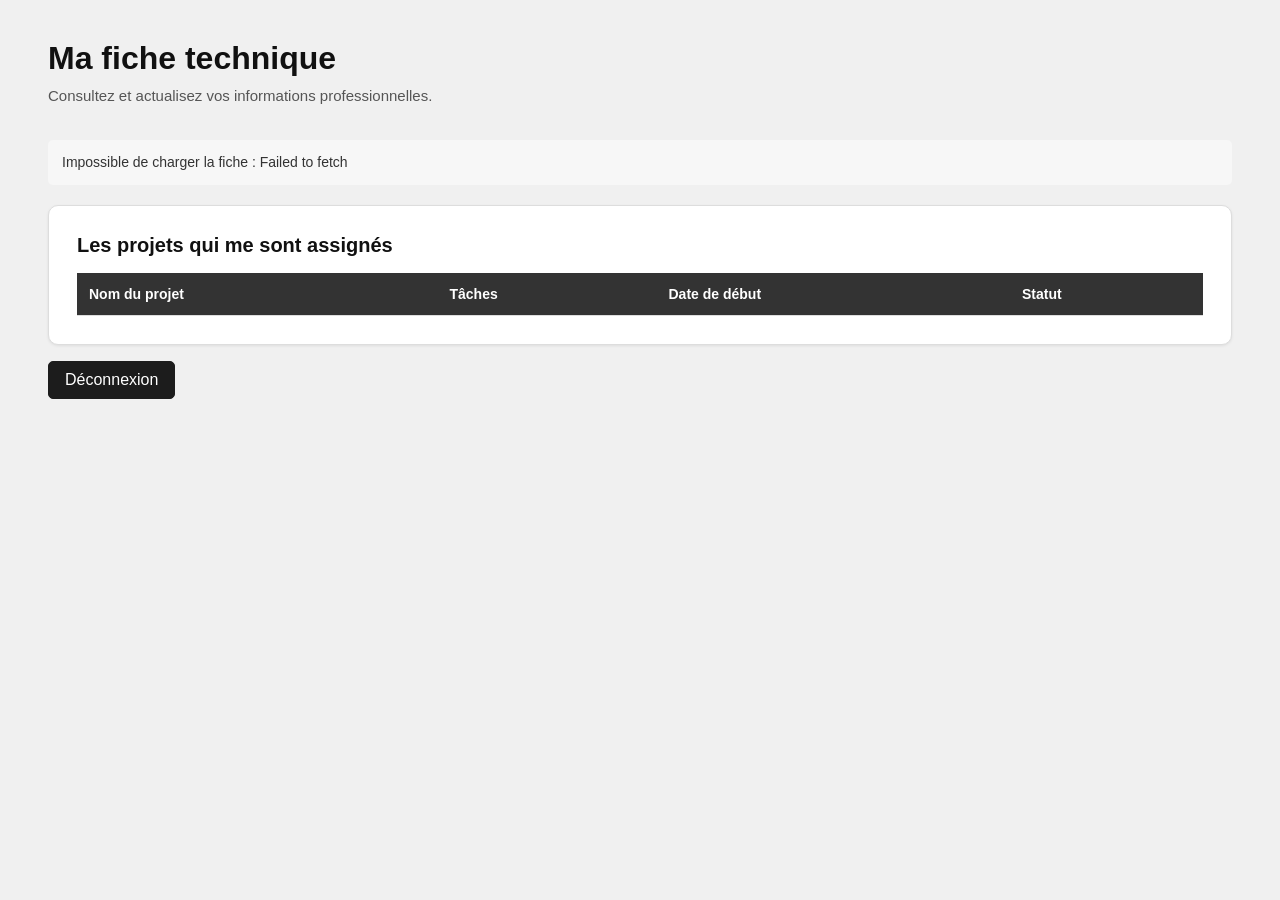
==== logiciel/frontend/html/developpeur.html @ 7d74cb8e "Ajout pages développeur/manager, migrations BDD et refonte inscription/connexion - Ajout des pages d" ====
<!DOCTYPE html>
<html lang="fr">
<head>
    <meta charset="UTF-8">
    <meta name="viewport" content="width=device-width, initial-scale=1.0">
    <link rel="stylesheet" href="../css/developpeur.css">
    <title>Fiche technique développeur</title>
</head>
<body>
    <main>
        <h1>Ma fiche technique</h1>
        <p class="subtitle">Consultez et actualisez vos informations professionnelles.</p>

        <section class="panel" id="fiche-panel" aria-labelledby="fiche-title">
            <h2 id="fiche-title">Ma fiche technique</h2>
            <p><strong>Nom :</strong> <span id="fiche-nom"></span></p>
            <p><strong>Date d'embauche :</strong> <span id="fiche-date-embauche"></span></p>
            <p><strong>Compétences :</strong> <span id="fiche-competences"></span></p>
            <p><strong>Disponibilité :</strong> <span id="fiche-disponibilite"></span></p>
            <p><strong>Ancienneté dans l'entreprise :</strong> <span id="fiche-anciennete"></span></p>
            <p><strong>Expérience totale :</strong> <span id="fiche-experience-totale"></span></p>
            <button class="btn" id="modifier-fiche" type="button">Modifier ma fiche</button>
        </section>

        <section class="panel" id="edition-panel" aria-labelledby="edition-title">
            <h2 id="edition-title">Informations professionnelles</h2>
            <form id="fiche-technique-form">
                <label for="competences">Compétences</label>
                <input type="text" id="competences" name="competences" required>

                <label for="disponibilite">Disponibilité</label>
                <input type="text" id="disponibilite" name="disponibilite" required>

                <label for="experience">Expérience avant l'embauche (années)</label>
                <input type="number" id="experience" name="experience" min="0" step="0.01" required>

                <button class="btn" id="createFichetechniqueButton" type="submit">Enregistrer ma fiche</button>
                <button class="btn" id="annuler-fiche" type="button">Annuler</button>
            </form>
        </section>

        <p class="resultat" id="fiche-message" role="status" aria-live="polite"></p>
    </main>

    <section class="projet" aria-labelledby="projets-title">
        <h2 id="projets-title">Les projets qui me sont assignés</h2>
        <table id="projets-table">
            <thead>
                <tr>
                    <th>Nom du projet</th>
                    <th>Tâches</th>
                    <th>Date de début</th>
                    <th>Statut</th>
                </tr>
            </thead>
            <tbody id="projets-body"></tbody>
        </table>
    </section>

    <button class="btn" id="logout-button" type="button">Déconnexion</button>
    <script src="../js/developpeur.js"></script>
</body>
</html>
---- logiciel/frontend/css/developpeur.css ----
* {
	box-sizing: border-box;
}

body {
	min-height: 100vh;
	margin: 0;
	padding: 40px 48px;
	background: #f0f0f0;
	color: #222;
	font-family: Arial, Helvetica, sans-serif;
}

main,
.projet {
	width: 100%;
	margin: 0;
}

h1 {
	margin: 0 0 8px;
	color: #111;
	font-size: 32px;
}

.subtitle {
	margin: 0 0 32px;
	color: #555;
	font-size: 15px;
	line-height: 1.5;
}

.panel,
.projet {
	padding: 28px;
	background: #fff;
	border: 1px solid #ddd;
	border-radius: 10px;
	box-shadow: 0 1px 3px rgb(0 0 0 / 8%);
}

.panel {
	display: none;
}

.panel.visible {
	display: block;
}

.panel h2,
.projet h2 {
	margin: 0 0 16px;
	color: #111;
	font-size: 20px;
}

#fiche-panel > p {
	margin: 0 0 10px;
	line-height: 1.5;
	overflow-wrap: anywhere;
}

form {
	display: grid;
	gap: 8px;
	max-width: 520px;
}

label {
	margin-top: 8px;
	color: #333;
	font-size: 14px;
}

input {
	width: 100%;
	min-height: 40px;
	padding: 9px 10px;
	border: 1px solid #ccc;
	border-radius: 4px;
	color: #222;
	font: inherit;
}

input:focus {
	border-color: #555;
	outline: 2px solid rgb(28 28 28 / 15%);
	outline-offset: 1px;
}

.btn {
	min-height: 38px;
	margin: 16px 8px 0 0;
	padding: 9px 16px;
	border: 1px solid #1c1c1c;
	border-radius: 5px;
	background: #1c1c1c;
	color: #fff;
	font: inherit;
	cursor: pointer;
}

.btn:hover {
	background: #333;
}

.btn:focus-visible {
	outline: 2px solid #555;
	outline-offset: 2px;
}

.resultat {
	min-height: 20px;
	margin-top: 20px;
	padding: 12px 14px;
	border-radius: 5px;
	background: #f7f7f7;
	color: #333;
	font-size: 14px;
	line-height: 1.5;
	overflow-wrap: anywhere;
}

.projet {
	margin-top: 20px;
	overflow: hidden;
}

#projets-table {
	width: 100%;
	border-collapse: collapse;
	text-align: left;
}

#projets-table th,
#projets-table td {
	padding: 11px 12px;
	border-bottom: 1px solid #ddd;
	vertical-align: top;
	line-height: 1.45;
	overflow-wrap: anywhere;
}

#projets-table th {
	background: #333;
	color: #fff;
	font-size: 14px;
	font-weight: 600;
}

#projets-table tbody tr:nth-child(even) {
	background: #f8f8f8;
}

#projets-table tbody tr:last-child td {
	border-bottom: 0;
}

@media (max-width: 640px) {
	body {
		padding: 24px 16px;
	}

	h1 {
		font-size: 26px;
	}

	.subtitle {
		margin-bottom: 22px;
	}

	.panel,
	.projet {
		padding: 18px;
	}

	#projets-table {
		font-size: 13px;
	}

	#projets-table th,
	#projets-table td {
		padding: 9px 7px;
	}
}
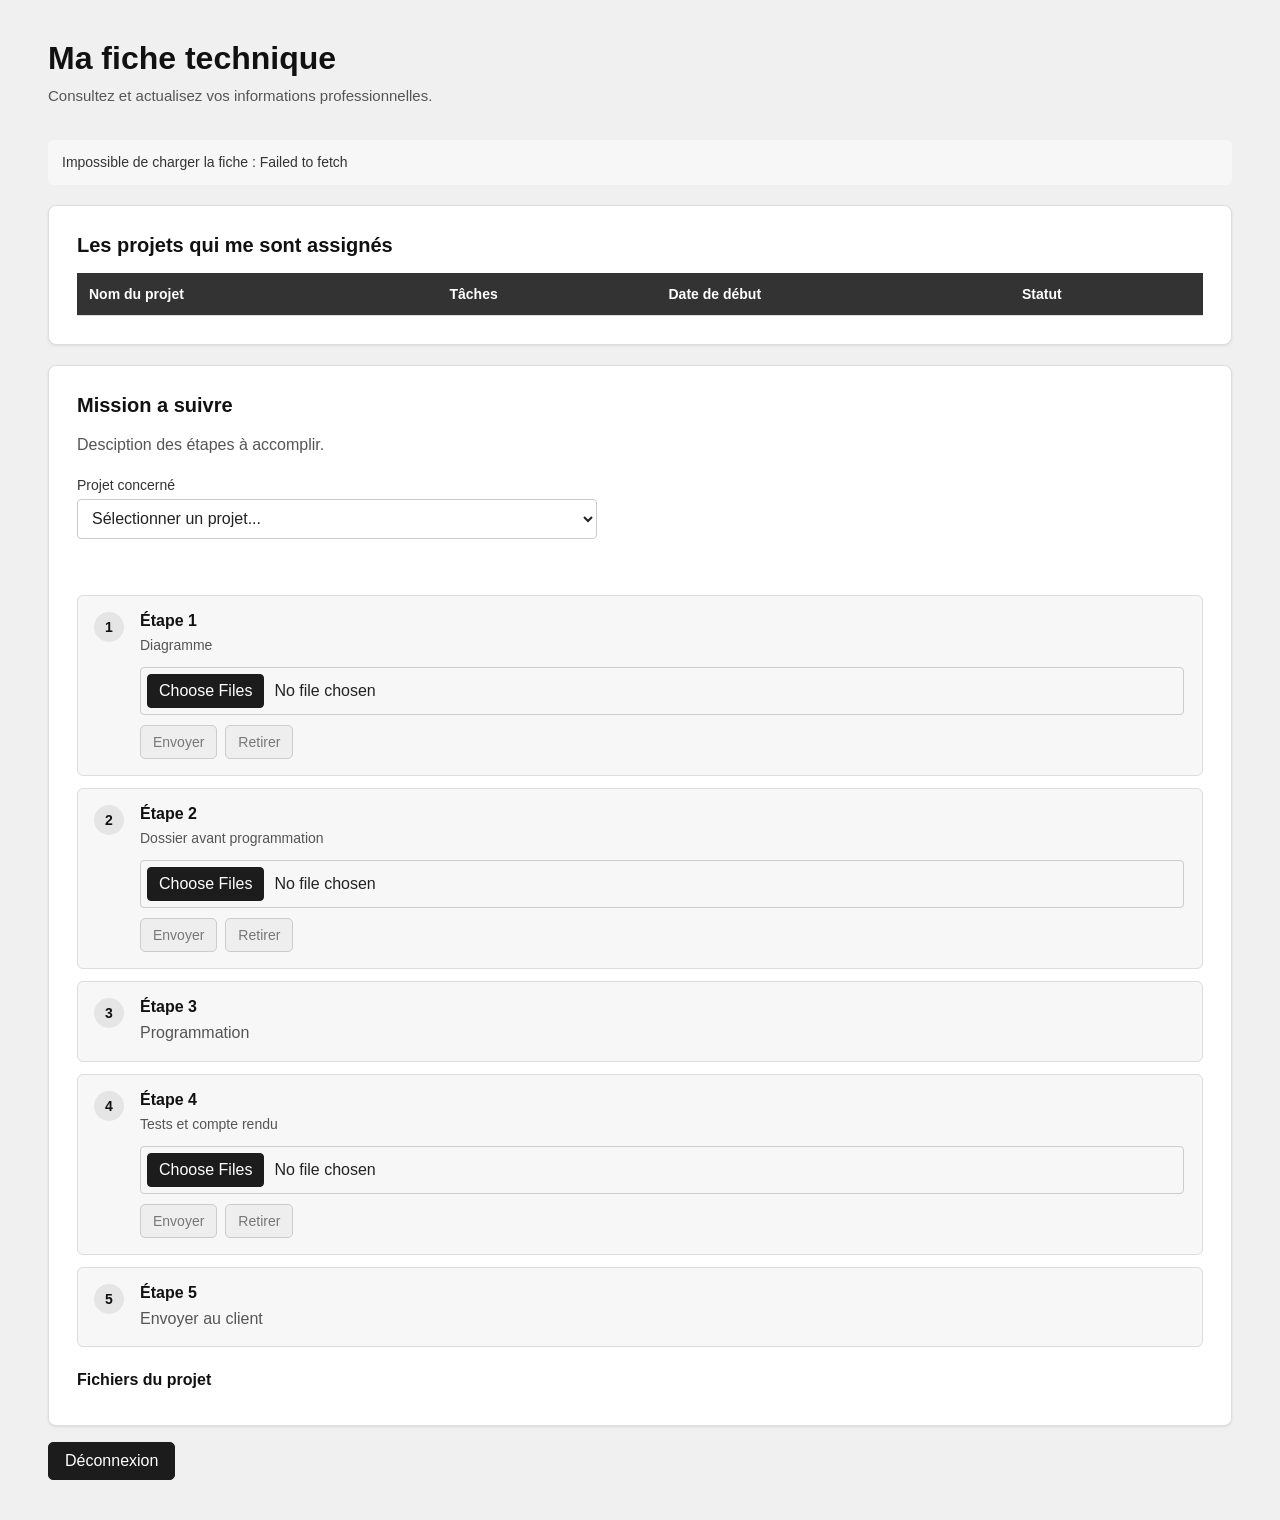
==== commit 6289b6f5: "Amélioration du compte développeur : gestion des fichiers projet et mises à jour API - Ajout de la m" ====
--- a/logiciel/frontend/html/developpeur.html
+++ b/logiciel/frontend/html/developpeur.html
@@ -57,6 +57,55 @@
         </table>
     </section>
 
+    <section class="mission" aria-labelledby="mission-title">
+        <h2 id="mission-title">Mission a suivre</h2>
+        <p>Desciption des étapes à accomplir.</p>
+        <label for="mission-projet">Projet concerné</label>
+        <select id="mission-projet">
+            <option value="">Sélectionner un projet...</option>
+        </select>
+        <p class="mission-message" id="mission-message" role="status" aria-live="polite"></p>
+            <ol>
+                <li>
+                    <h3>Étape 1</h3>
+                    <label class="mission-upload-label" for="diagramme">Diagramme</label>
+                    <input type="file" id="diagramme" name="diagramme" accept=".png, .jpg, .jpeg, .pdf" aria-label="Fichiers du diagramme" multiple disabled>
+                    <div class="mission-upload-actions">
+                        <button class="btn mission-upload-button" id="envoyer-diagramme" type="button" disabled>Envoyer</button>
+                        <button class="btn mission-upload-button mission-upload-clear" id="retirer-diagramme" type="button" disabled>Retirer</button>
+                    </div>
+                </li>
+                <li>
+                    <h3>Étape 2</h3>
+                    <label class="mission-upload-label" for="dossier">Dossier avant programmation</label>
+                    <input type="file" id="dossier" name="dossier" accept=".zip, .rar, .7z" aria-label="Dossiers avant programmation" multiple disabled>
+                    <div class="mission-upload-actions">
+                        <button class="btn mission-upload-button" id="envoyer-dossier" type="button" disabled>Envoyer</button>
+                        <button class="btn mission-upload-button mission-upload-clear" id="retirer-dossier" type="button" disabled>Retirer</button>
+                    </div>
+                </li>
+                <li>
+                    <h3>Étape 3</h3>
+                    <p>Programmation</p>
+                </li>
+                <li>
+                    <h3>Étape 4</h3>
+                    <label class="mission-upload-label" for="compte-rendu">Tests et compte rendu</label>
+                    <input type="file" id="compte-rendu" name="compte-rendu" accept=".pdf, .docx" aria-label="Comptes rendus des tests" multiple disabled>
+                    <div class="mission-upload-actions">
+                        <button class="btn mission-upload-button" id="envoyer-compte-rendu" type="button" disabled>Envoyer</button>
+                        <button class="btn mission-upload-button mission-upload-clear" id="retirer-compte-rendu" type="button" disabled>Retirer</button>
+                    </div>
+                </li>
+                <li>
+                    <h3>Étape 5</h3>
+                    <p>Envoyer au client</p>
+                </li>
+            </ol>
+            <h3 class="mission-files-title">Fichiers du projet</h3>
+            <ul class="mission-file-list" id="mission-fichiers" aria-live="polite"></ul>
+    </section>
+
     <button class="btn" id="logout-button" type="button">Déconnexion</button>
     <script src="../js/developpeur.js"></script>
 </body>
--- a/logiciel/frontend/css/developpeur.css
+++ b/logiciel/frontend/css/developpeur.css
@@ -31,11 +31,12 @@
 }
 
 .panel,
-.projet {
+.projet,
+.mission {
 	padding: 28px;
 	background: #fff;
 	border: 1px solid #ddd;
-	border-radius: 10px;
+	border-radius: 8px;
 	box-shadow: 0 1px 3px rgb(0 0 0 / 8%);
 }
 
@@ -48,10 +49,186 @@
 }
 
 .panel h2,
-.projet h2 {
+.projet h2,
+.mission h2 {
 	margin: 0 0 16px;
 	color: #111;
 	font-size: 20px;
+}
+
+.mission {
+	margin-top: 20px;
+}
+
+.mission > p {
+	margin: 0 0 20px;
+	color: #555;
+	line-height: 1.5;
+}
+
+.mission > label {
+	display: block;
+	margin: 0 0 6px;
+}
+
+.mission select {
+	width: 100%;
+	max-width: 520px;
+	min-height: 40px;
+	margin-bottom: 16px;
+	padding: 9px 10px;
+	border: 1px solid #ccc;
+	border-radius: 4px;
+	background: #fff;
+	color: #222;
+	font: inherit;
+}
+
+.mission-message {
+	min-height: 20px;
+	font-size: 14px;
+}
+
+.mission ol {
+	margin: 0;
+	padding: 0;
+	list-style: none;
+	counter-reset: mission-step;
+}
+
+.mission ol > li {
+	position: relative;
+	margin-top: 12px;
+	padding: 16px 18px 16px 62px;
+	border: 1px solid #ddd;
+	border-radius: 6px;
+	background: #f7f7f7;
+	counter-increment: mission-step;
+}
+
+.mission ol > li::before {
+	position: absolute;
+	top: 16px;
+	left: 16px;
+	display: grid;
+	width: 30px;
+	height: 30px;
+	place-items: center;
+	border-radius: 50%;
+	background: #e5e5e5;
+	color: #111;
+	content: counter(mission-step);
+	font-size: 14px;
+	font-weight: 700;
+}
+
+.mission ol > li h3 {
+	margin: 0 0 5px;
+	color: #111;
+	font-size: 16px;
+}
+
+.mission ol > li p,
+.mission-upload-label {
+	display: block;
+	margin: 0;
+	color: #555;
+	line-height: 1.45;
+}
+
+.mission input[type="file"] {
+	display: block;
+	width: 100%;
+	min-height: 42px;
+	margin-top: 12px;
+	padding: 6px;
+	border-color: #ccc;
+	background: #fff;
+}
+
+.mission input[type="file"]::file-selector-button {
+	margin-right: 10px;
+	padding: 7px 11px;
+	border: 1px solid #1c1c1c;
+	border-radius: 4px;
+	background: #1c1c1c;
+	color: #fff;
+	font: inherit;
+	cursor: pointer;
+}
+
+.mission input[type="file"]::file-selector-button:hover {
+	background: #333;
+}
+
+.mission input[type="file"]:disabled {
+	background: #f7f7f7;
+	cursor: not-allowed;
+}
+
+.mission-upload-actions {
+	display: flex;
+	flex-wrap: wrap;
+	gap: 8px;
+	margin-top: 10px;
+}
+
+.mission .mission-upload-button {
+	min-height: 34px;
+	margin: 0;
+	padding: 7px 12px;
+	font-size: 14px;
+}
+
+.mission .mission-upload-clear {
+	background: #fff;
+	color: #1c1c1c;
+}
+
+.mission .mission-upload-clear:hover {
+	background: #f0f0f0;
+}
+
+.mission .mission-upload-button:disabled {
+	border-color: #ccc;
+	background: #eee;
+	color: #777;
+	cursor: not-allowed;
+}
+
+.mission-files-title {
+	margin: 24px 0 8px;
+	color: #111;
+	font-size: 16px;
+}
+
+.mission-file-list {
+	margin: 0;
+	padding: 0;
+	list-style: none;
+}
+
+.mission-file-list li {
+	display: flex;
+	align-items: center;
+	flex-wrap: wrap;
+	gap: 8px;
+	padding: 10px 0;
+	border-top: 1px solid #ddd;
+}
+
+.mission-file-list li span {
+	flex: 1;
+	min-width: 180px;
+	color: #333;
+	overflow-wrap: anywhere;
+}
+
+.mission .mission-file-action {
+	min-height: 32px;
+	margin: 0;
+	padding: 6px 10px;
+	font-size: 13px;
 }
 
 #fiche-panel > p {
@@ -170,8 +347,18 @@
 	}
 
 	.panel,
-	.projet {
+	.projet,
+	.mission {
 		padding: 18px;
+	}
+
+	.mission ol > li {
+		padding: 14px 12px 14px 52px;
+	}
+
+	.mission li::before {
+		top: 14px;
+		left: 12px;
 	}
 
 	#projets-table {
